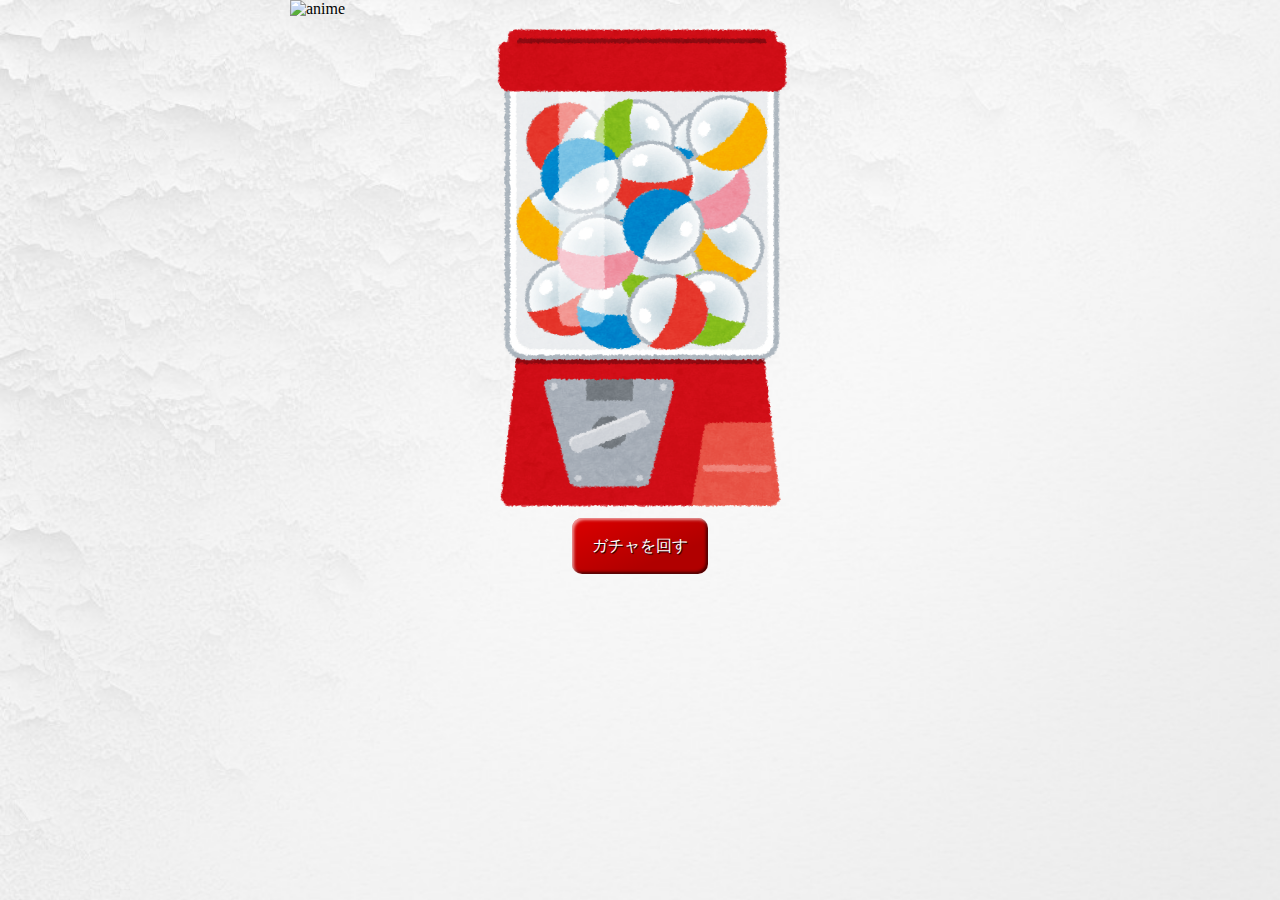
==== start/index.html @ 24c2868c "helloWorld" ====
<!DOCTYPE html>
<html lang="ja">
<head>
    <meta charset="UTF-8"> 
    <link rel="icon" type="image/png" href="./image/icon.png">
    <link rel="stylesheet" href="style.css">
    <title>アニメガチャ(仮)</title>
    <style>
      /* すべての画像のスタイル */
      img {
        display: block; /* 画像をブロック要素として扱う */
        margin: auto;    /* 画像を中央に配置 */
      }
    
      /* 特定の画像のスタイル */
      .custom-image {
        width: 30%; /* 幅を50%に設定 */
      }
    </style>
</head>
<header>
    <img src="./image/logo.JPG" alt="anime" width="700">
  </header>

<body background="./image/Background_6.jpg">
  <script src="./index.js">
  </script>

  <main>
      <img src="./image/gachagacha.png" alt="ガチャのUIです" class="custom-image" height="500" vspace="30">
      <button class="favorite styled" type="button">ガチャを回す</button>   
  </main>  
</body>
</html>
---- start/style.css ----
@charset "utf-8";

*, *::before, *::after{    
    box-sizing: border-box;
}

a {
    text-decoration: none;
    color: #333;
}

.center a {
    margin-bottom: 16px;
    position: relative;
    top: 160px; 
}

.styled {
    border: 0;
    line-height: 3.5;
    padding: 0 20px;
    font-size: 1rem;
    text-align: center;
    color: #fff;
    text-shadow: 1px 1px 1px #000;
    border-radius: 10px;
    background-color: rgba(220, 0, 0, 1);
    background-image: linear-gradient(to top left, rgba(0, 0, 0, 0.2), rgba(0, 0, 0, 0.2) 30%, rgba(0, 0, 0, 0));
    box-shadow:
      inset 2px 2px 3px rgba(255, 255, 255, 0.6),
      inset -2px -2px 3px rgba(0, 0, 0, 0.6);
  }
  
  .styled:hover {
    background-color: rgba(255, 0, 0, 1);
  }
  
  .styled:active {
    box-shadow:
      inset -2px -2px 3px rgba(255, 255, 255, 0.6),
      inset 2px 2px 3px rgba(0, 0, 0, 0.6);
  }
  


html, body {
    height: 100%;
    margin: 0;
}

body {
    display: flex;
    flex-direction: column;
    justify-content: flex-end;
    align-items: center;
    padding-bottom: 10px;
    background-image: url(./image/Background_6.jpg);
    background-size:cover;
    width: 100%;
    display: inline-block;
}

main {
    position: relative;
    display: flex;
    flex-direction: column;
    justify-content: center;
    align-items: center;

}




h1 {
    position: absolute; 
    top: 30%; 
    left: 50%; 
    transform: translate(-50%, -50%); 
    z-index: 1; 
    text-align: center; 
    font-size: 3vh;
    width: 90vw;
}
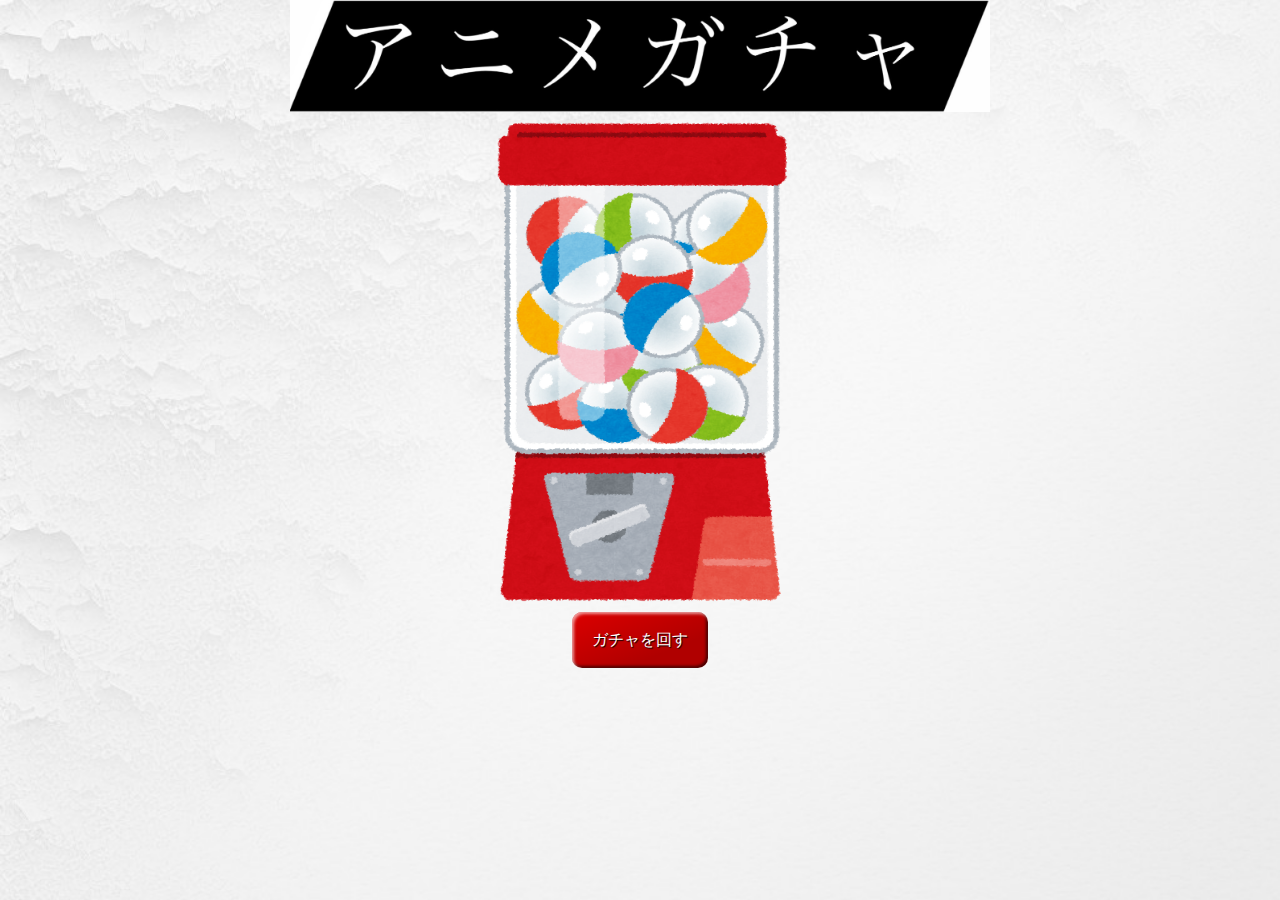
==== commit c5c22130: "拡張子を修正" ====
--- a/start/index.html
+++ b/start/index.html
@@ -19,7 +19,7 @@
     </style>
 </head>
 <header>
-    <img src="./image/logo.JPG" alt="anime" width="700">
+    <img src="./image/logo.jpg" alt="anime" width="700">
   </header>
 
 <body background="./image/Background_6.jpg">
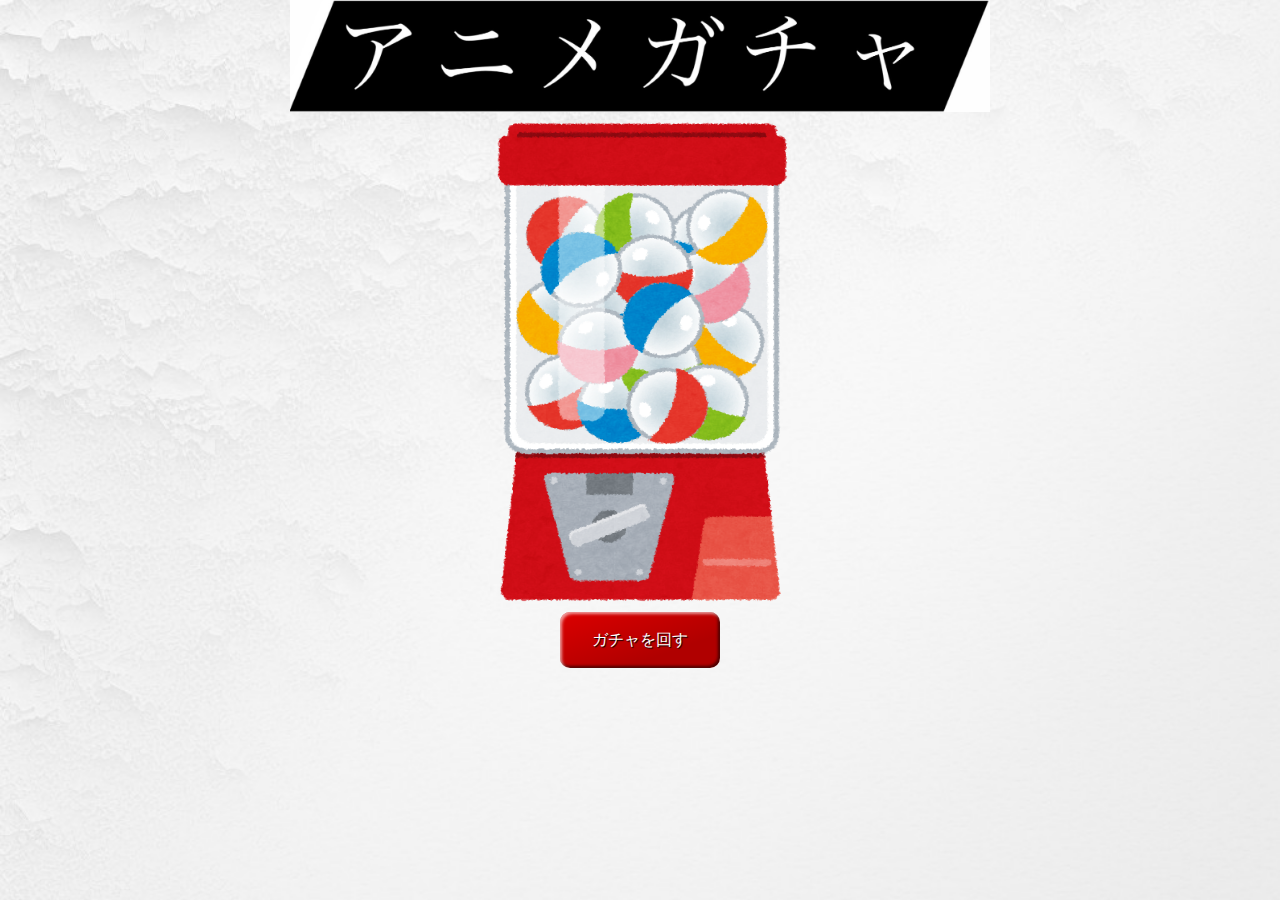
==== commit 2e08b030: "Merge branch 'main' into kouya" ====
--- a/start/index.html
+++ b/start/index.html
@@ -28,7 +28,8 @@
 
   <main>
       <img src="./image/gachagacha.png" alt="ガチャのUIです" class="custom-image" height="500" vspace="30">
-      <button class="favorite styled" type="button">ガチャを回す</button>   
-  </main>  
+      <button class="gatyabutton" type="button" onclick=location.href='./gatya.html'>ガチャを回す</button>
+
+  </main>
 </body>
 </html>--- a/start/style.css
+++ b/start/style.css
@@ -15,33 +15,34 @@
     top: 160px; 
 }
 
-.styled {
+.gatyabutton,.rebutton{
+    width: 10em; 
     border: 0;
     line-height: 3.5;
     padding: 0 20px;
     font-size: 1rem;
     text-align: center;
+    margin:0 auto; 
+    justify-content: center;
+    align-items: center;
     color: #fff;
     text-shadow: 1px 1px 1px #000;
     border-radius: 10px;
     background-color: rgba(220, 0, 0, 1);
     background-image: linear-gradient(to top left, rgba(0, 0, 0, 0.2), rgba(0, 0, 0, 0.2) 30%, rgba(0, 0, 0, 0));
     box-shadow:
-      inset 2px 2px 3px rgba(255, 255, 255, 0.6),
-      inset -2px -2px 3px rgba(0, 0, 0, 0.6);
-  }
-  
-  .styled:hover {
+    inset 2px 2px 3px rgba(255, 255, 255, 0.6),
+    inset -2px -2px 3px rgba(0, 0, 0, 0.6);
+}
+.gatyabutton:hover,.rebutton:hover {
     background-color: rgba(255, 0, 0, 1);
-  }
-  
-  .styled:active {
+}
+
+.gatyabutton:active,.rebutton:active {
     box-shadow:
-      inset -2px -2px 3px rgba(255, 255, 255, 0.6),
-      inset 2px 2px 3px rgba(0, 0, 0, 0.6);
-  }
-  
-
+    inset -2px -2px 3px rgba(255, 255, 255, 0.6),
+    inset 2px 2px 3px rgba(0, 0, 0, 0.6);
+}
 
 html, body {
     height: 100%;
@@ -64,25 +65,18 @@
     position: relative;
     display: flex;
     flex-direction: column;
-    justify-content: center;
-    align-items: center;
-
 }
 
 
 
 
 h1 {
-    position: absolute; 
+    position: relative; 
     top: 30%; 
-    left: 50%; 
+    left: 45%; 
     transform: translate(-50%, -50%); 
     z-index: 1; 
     text-align: center; 
-    font-size: 3vh;
+    font-size: 4vh;
     width: 90vw;
-}
-
-
-
-  +}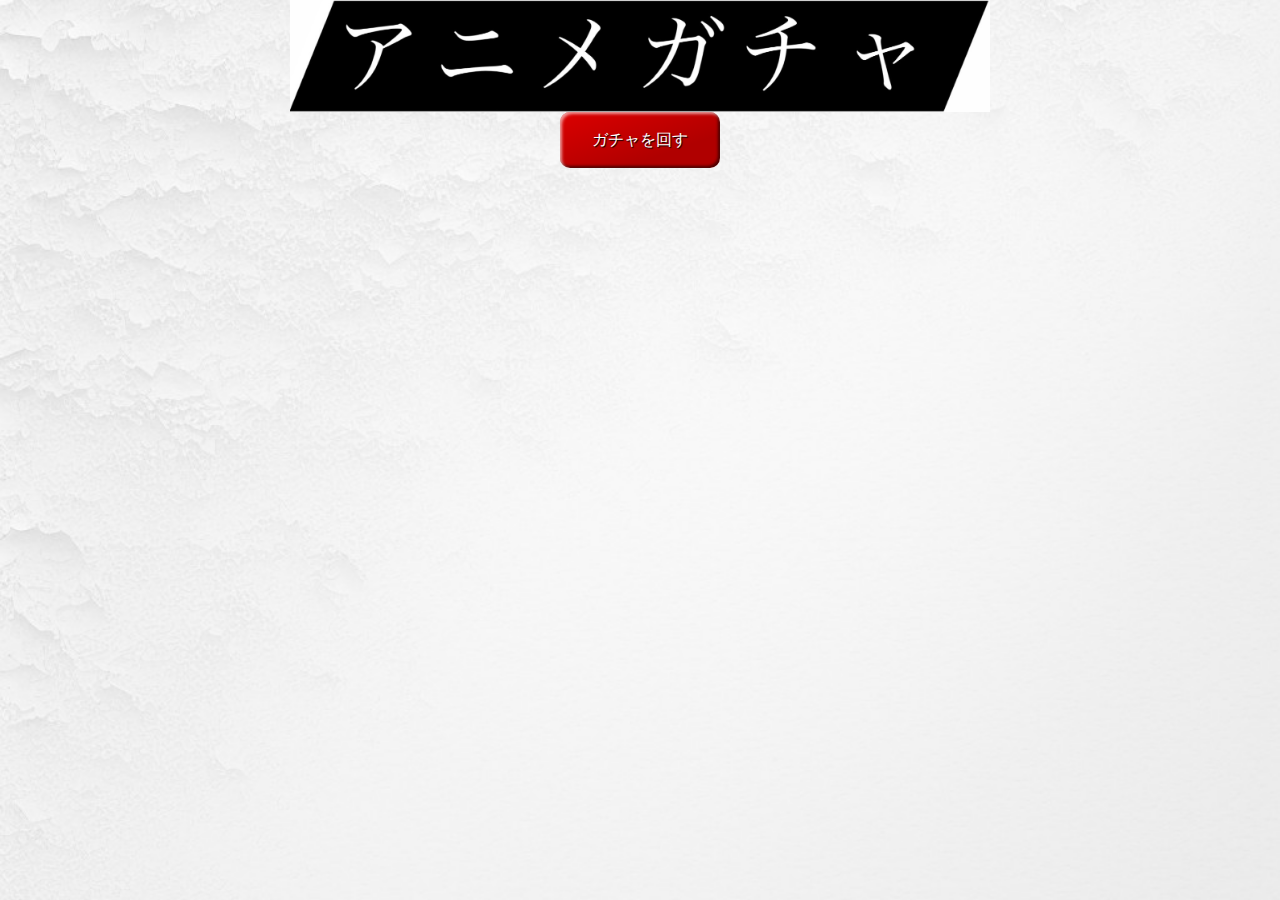
==== commit 3123fd49: "GIFを追加" ====
--- a/start/index.html
+++ b/start/index.html
@@ -11,7 +11,7 @@
         display: block; /* 画像をブロック要素として扱う */
         margin: auto;    /* 画像を中央に配置 */
       }
-    
+
       /* 特定の画像のスタイル */
       .custom-image {
         width: 30%; /* 幅を50%に設定 */
@@ -27,8 +27,20 @@
   </script>
 
   <main>
-      <img src="./image/gachagacha.png" alt="ガチャのUIです" class="custom-image" height="500" vspace="30">
-      <button class="gatyabutton" type="button" onclick=location.href='./gatya.html'>ガチャを回す</button>
+      <!-- <img src="./image/gachagacha.png" alt="ガチャのUIです" class="custom-image" height="500" vspace="30"> -->
+      <!-- ガチャのGIF -->
+      <img src="./image/gatyagatya_toukago.GIF" width="500" id="gifImage" style="display: none;"> 
+      <!-- ガチャを回すボタン -->
+      <button class="gatyabutton" type="button" onclick="playGif()">ガチャを回す</button>
+
+      <!-- ボタンが押下されると、GIFが動く -->
+      <script>
+        function playGif() {
+          var gifImage = document.getElementById('gifImage');
+          gifImage.style.display = 'block';
+          gifImage.src = gifImage.src; // Start the GIF animation
+        }
+      </script>
 
   </main>
 </body>
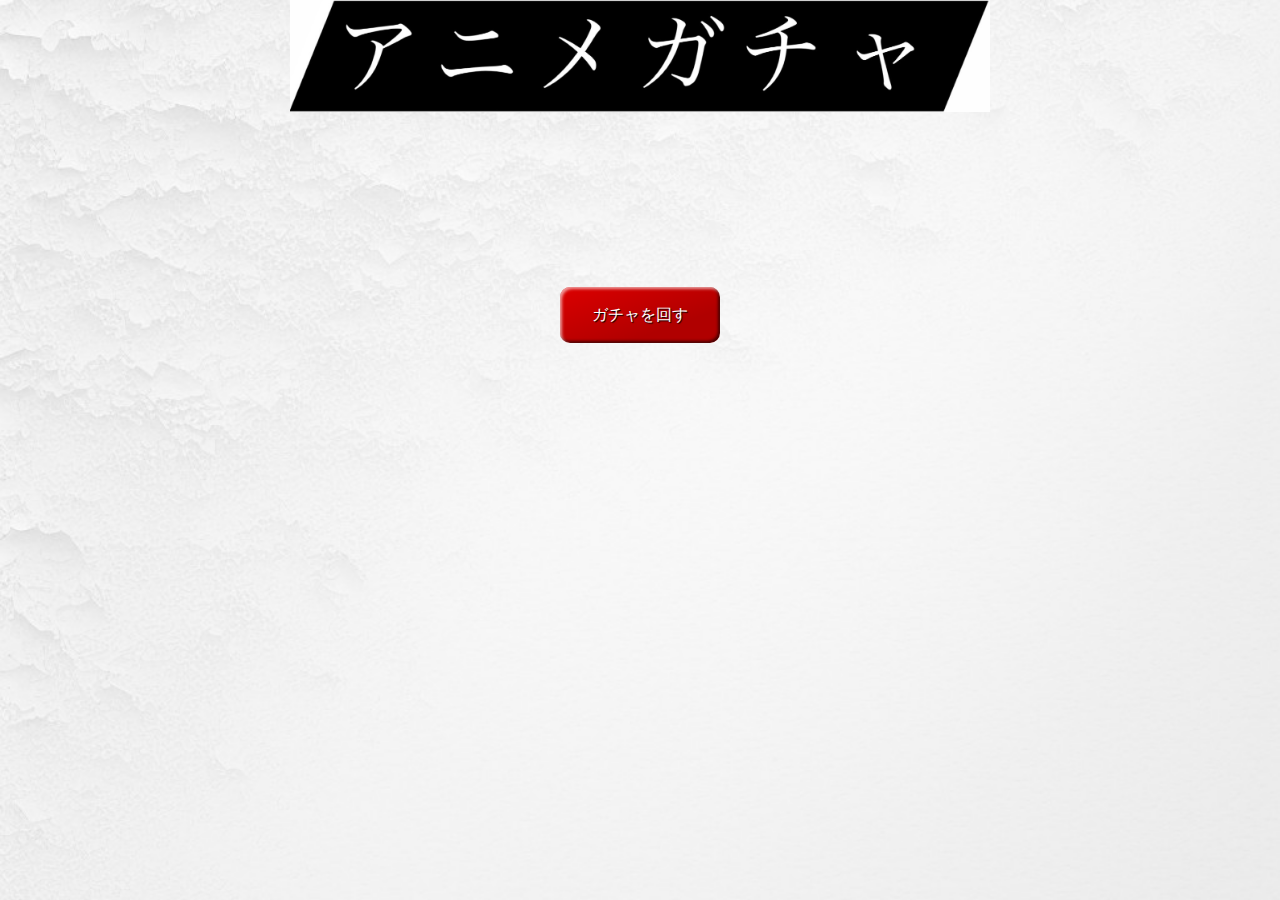
==== commit bfd5976b: "動画で回す" ====
--- a/start/index.html
+++ b/start/index.html
@@ -23,24 +23,30 @@
   </header>
 
 <body background="./image/Background_6.jpg">
-  <script src="./index.js">
-  </script>
+  <article>
+    <audio src="./image/gatya_audio.mp3" id="gatyaSe"></audio>
+  </article>
+
+  <script src="./index.js"></script>
 
   <main>
+    　<div class="center">
+      <video type="video/webm" src="./image/gatyagatya.mov" width="250" muted></video>
+      </div>
       <!-- <img src="./image/gachagacha.png" alt="ガチャのUIです" class="custom-image" height="500" vspace="30"> -->
       <!-- ガチャのGIF -->
-      <img src="./image/gatyagatya_toukago.GIF" width="500" id="gifImage" style="display: none;"> 
+      <!-- <img src="./image/gatya.gif" width="250" id="gifImage" style="display: none;">  -->
       <!-- ガチャを回すボタン -->
-      <button class="gatyabutton" type="button" onclick="playGif()">ガチャを回す</button>
+      <button id="btn_play" class="gatyabutton" type="button" onclick="playSE();stopBGM();playGatya()" >ガチャを回す</button>
 
       <!-- ボタンが押下されると、GIFが動く -->
-      <script>
+      <!-- <script>
         function playGif() {
           var gifImage = document.getElementById('gifImage');
           gifImage.style.display = 'block';
           gifImage.src = gifImage.src; // Start the GIF animation
         }
-      </script>
+      </script> -->
 
   </main>
 </body>
--- a/start/style.css
+++ b/start/style.css
@@ -79,4 +79,8 @@
     text-align: center; 
     font-size: 4vh;
     width: 90vw;
-}+}
+
+.center{
+    text-align: center;
+   }